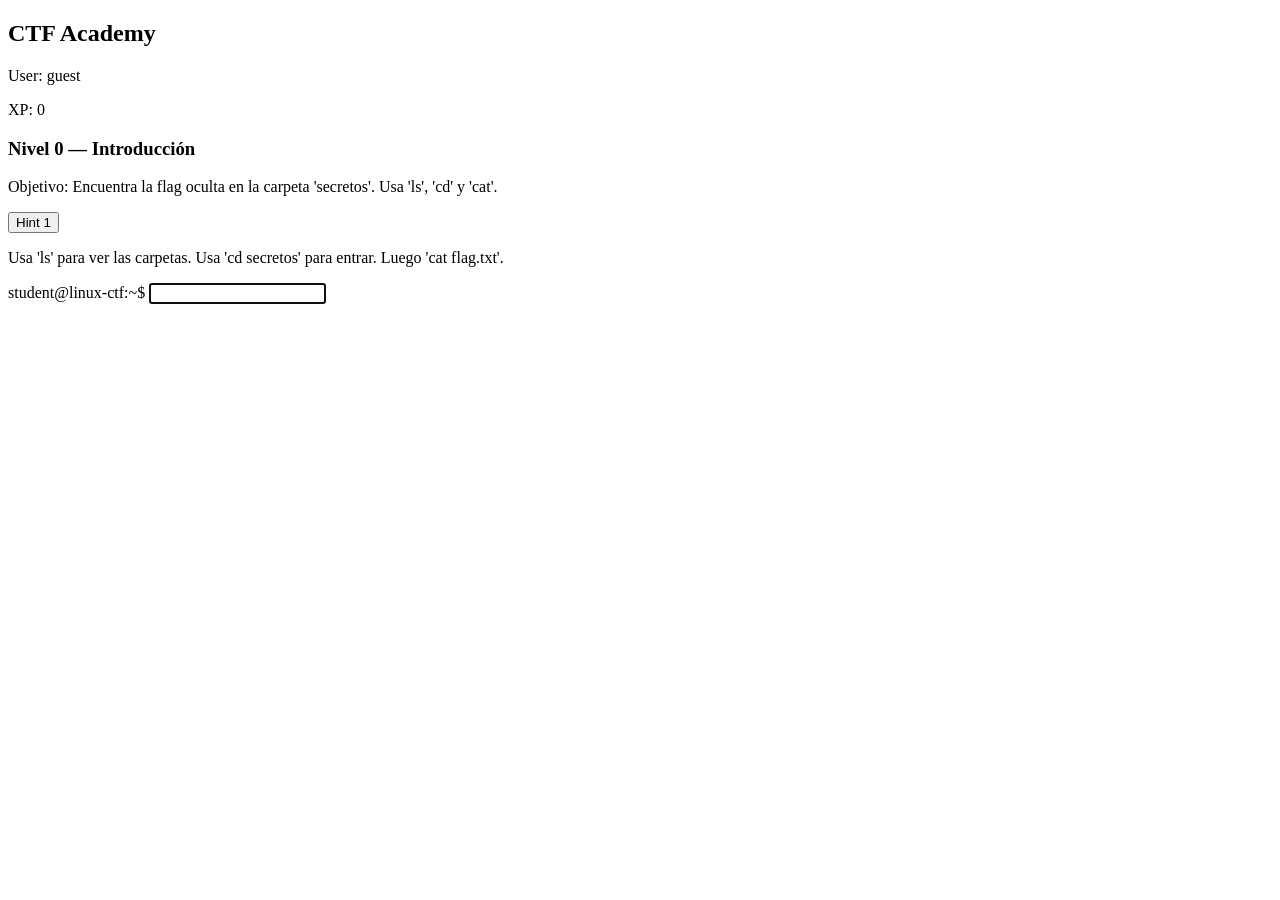
==== Docs/index.html @ 00125d58 "moved" ====
<!DOCTYPE html>
<html lang="es">
<head>
    <meta charset="UTF-8">
    <meta name="viewport" content="width=device-width, initial-scale=1.0">
    <title>Linux CTF Academy</title>
    <link rel="stylesheet" href="styles.css">
</head>
<body>
    <div class="container">
        <aside class="sidebar">
            <h2>CTF Academy</h2>
            <div id="user-info">
                <p>User: <span id="username-display">guest</span></p>
                <p>XP: <span id="xp-display">0</span></p>
            </div>
            <div id="level-info">
                <h3 id="level-title">Nivel 0</h3>
                <p id="level-objective">Objetivo: Aprender comandos básicos (help, ls, pwd)</p>
                <div class="hints">
                    <button onclick="showHint(1)">Hint 1</button>
                    <p id="hint-1-text" class="hidden"></p>
                </div>
            </div>
        </aside>
        
        <main class="terminal-container">
            <div id="terminal-output"></div>
            <div class="input-line">
                <span class="prompt">student@linux-ctf:~$</span>
                <input type="text" id="terminal-input" autocomplete="off" autofocus>
            </div>
        </main>
    </div>

    <script src="filesystem.js"></script>
    <script src="commands.js"></script>
    <script src="terminal.js"></script>
    <script src="app.js"></script>
</body>
</html>
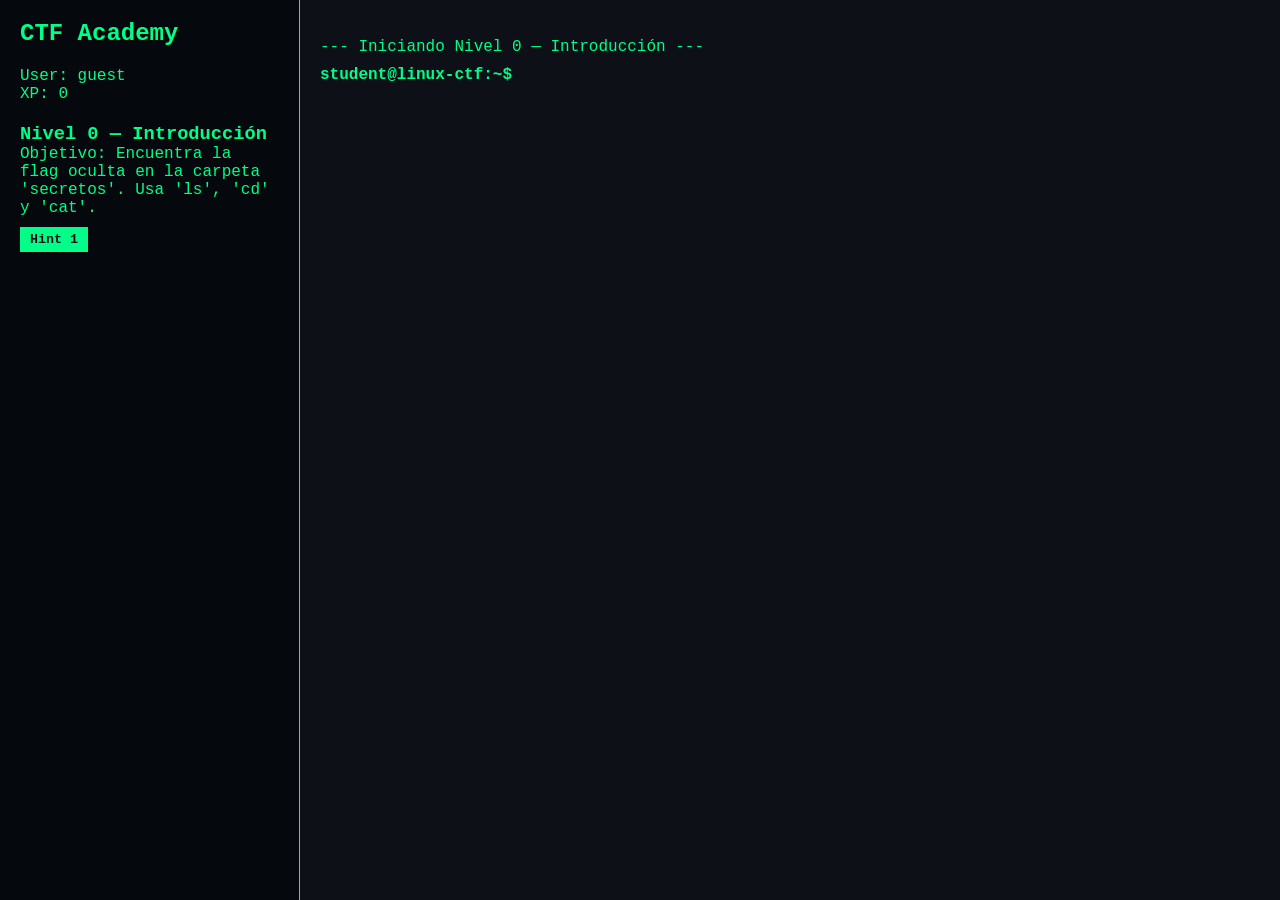
==== commit 15b16792: "Fix script paths and add newlines in index.html Updated script paths to be relative and added newlin" ====
--- a/Docs/index.html
+++ b/Docs/index.html
@@ -4,7 +4,7 @@
     <meta charset="UTF-8">
     <meta name="viewport" content="width=device-width, initial-scale=1.0">
     <title>Linux CTF Academy</title>
-    <link rel="stylesheet" href="styles.css">
+    <link rel="stylesheet" href="./styles.css">
 </head>
 <body>
     <div class="container">
@@ -33,9 +33,9 @@
         </main>
     </div>
 
-    <script src="filesystem.js"></script>
-    <script src="commands.js"></script>
-    <script src="terminal.js"></script>
-    <script src="app.js"></script>
+    <script src="./filesystem.js"></script>
+    <script src="./commands.js"></script>
+    <script src="./terminal.js"></script>
+    <script src="./app.js"></script>
 </body>
 </html>
--- a/Docs/styles.css
+++ b/Docs/styles.css
@@ -0,0 +1,81 @@
+* {
+    box-sizing: border-box;
+    margin: 0;
+    padding: 0;
+}
+
+body {
+    background-color: #0d1117;
+    color: #00ff88;
+    font-family: 'Courier New', Courier, monospace;
+    height: 100vh;
+    display: flex;
+}
+
+.container {
+    display: flex;
+    width: 100%;
+    height: 100%;
+}
+
+.sidebar {
+    width: 300px;
+    border-right: 1px solid #00ff88;
+    padding: 20px;
+    display: flex;
+    flex-direction: column;
+    gap: 20px;
+    background-color: #05080c;
+}
+
+.terminal-container {
+    flex-grow: 1;
+    padding: 20px;
+    display: flex;
+    flex-direction: column;
+    overflow-y: auto;
+}
+
+#terminal-output {
+    white-space: pre-wrap;
+    margin-bottom: 10px;
+}
+
+.input-line {
+    display: flex;
+    align-items: center;
+}
+
+.prompt {
+    margin-right: 10px;
+    font-weight: bold;
+}
+
+#terminal-input {
+    background: transparent;
+    border: none;
+    color: #00ff88;
+    font-family: 'Courier New', Courier, monospace;
+    font-size: 16px;
+    flex-grow: 1;
+    outline: none;
+}
+
+button {
+    background: #00ff88;
+    color: #0d1117;
+    border: none;
+    padding: 5px 10px;
+    cursor: pointer;
+    font-family: inherit;
+    font-weight: bold;
+    margin-top: 10px;
+}
+
+button:hover {
+    background: #00cc6a;
+}
+
+.hidden {
+    display: none;
+}
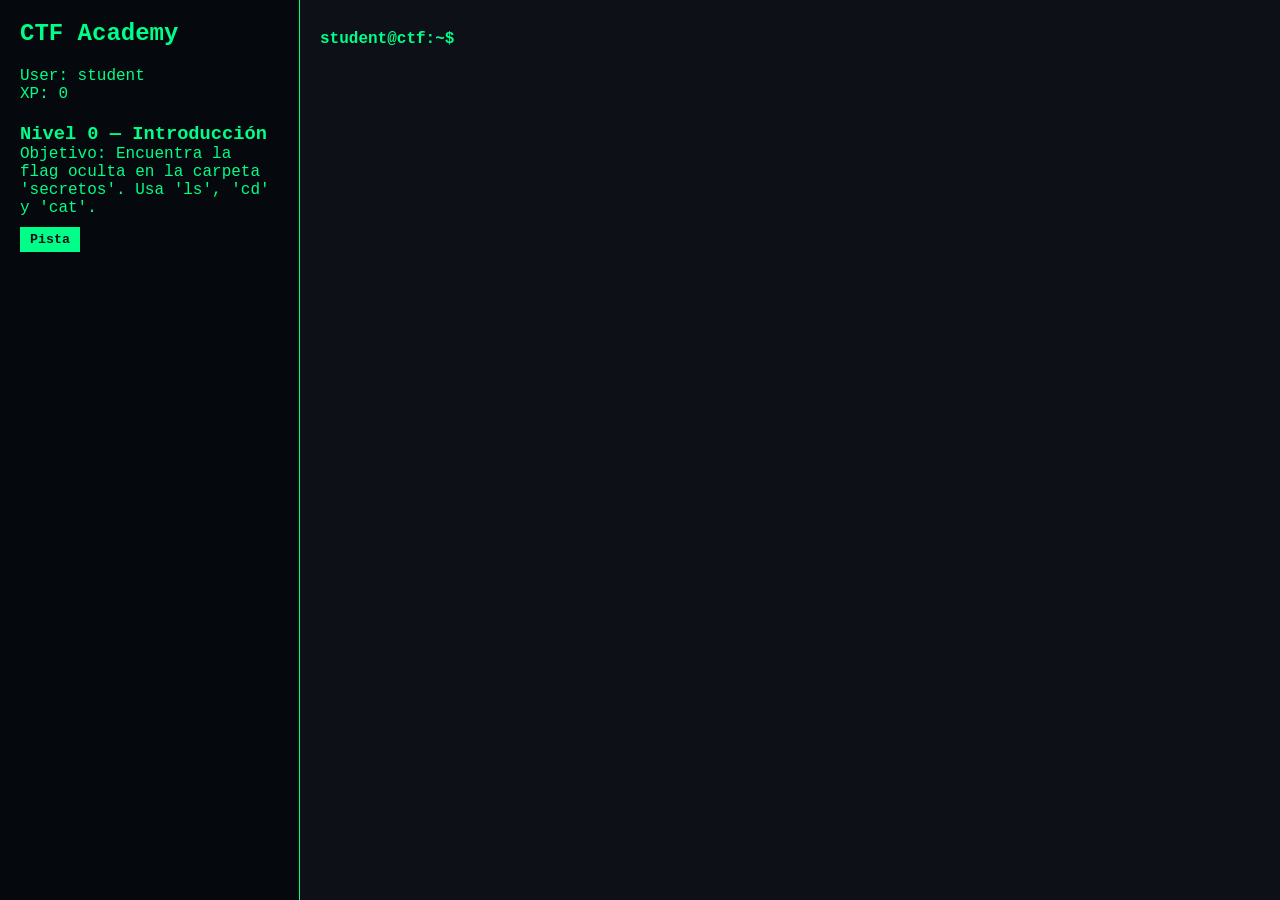
==== commit f836d5d5: "Change user from 'guest' to 'student' Updated user display and loading message in HTML." ====
--- a/Docs/index.html
+++ b/Docs/index.html
@@ -11,15 +11,15 @@
         <aside class="sidebar">
             <h2>CTF Academy</h2>
             <div id="user-info">
-                <p>User: <span id="username-display">guest</span></p>
+                <p>User: <span id="username-display">student</span></p>
                 <p>XP: <span id="xp-display">0</span></p>
             </div>
             <div id="level-info">
                 <h3 id="level-title">Nivel 0</h3>
-                <p id="level-objective">Objetivo: Aprender comandos básicos (help, ls, pwd)</p>
+                <p id="level-objective">Cargando...</p>
                 <div class="hints">
-                    <button onclick="showHint(1)">Hint 1</button>
-                    <p id="hint-1-text" class="hidden"></p>
+                    <button onclick="showHint()">Pista</button>
+                    <p id="hint-text" class="hidden"></p>
                 </div>
             </div>
         </aside>
@@ -27,7 +27,7 @@
         <main class="terminal-container">
             <div id="terminal-output"></div>
             <div class="input-line">
-                <span class="prompt">student@linux-ctf:~$</span>
+                <span class="prompt" id="prompt-text">student@ctf:~$</span>
                 <input type="text" id="terminal-input" autocomplete="off" autofocus>
             </div>
         </main>
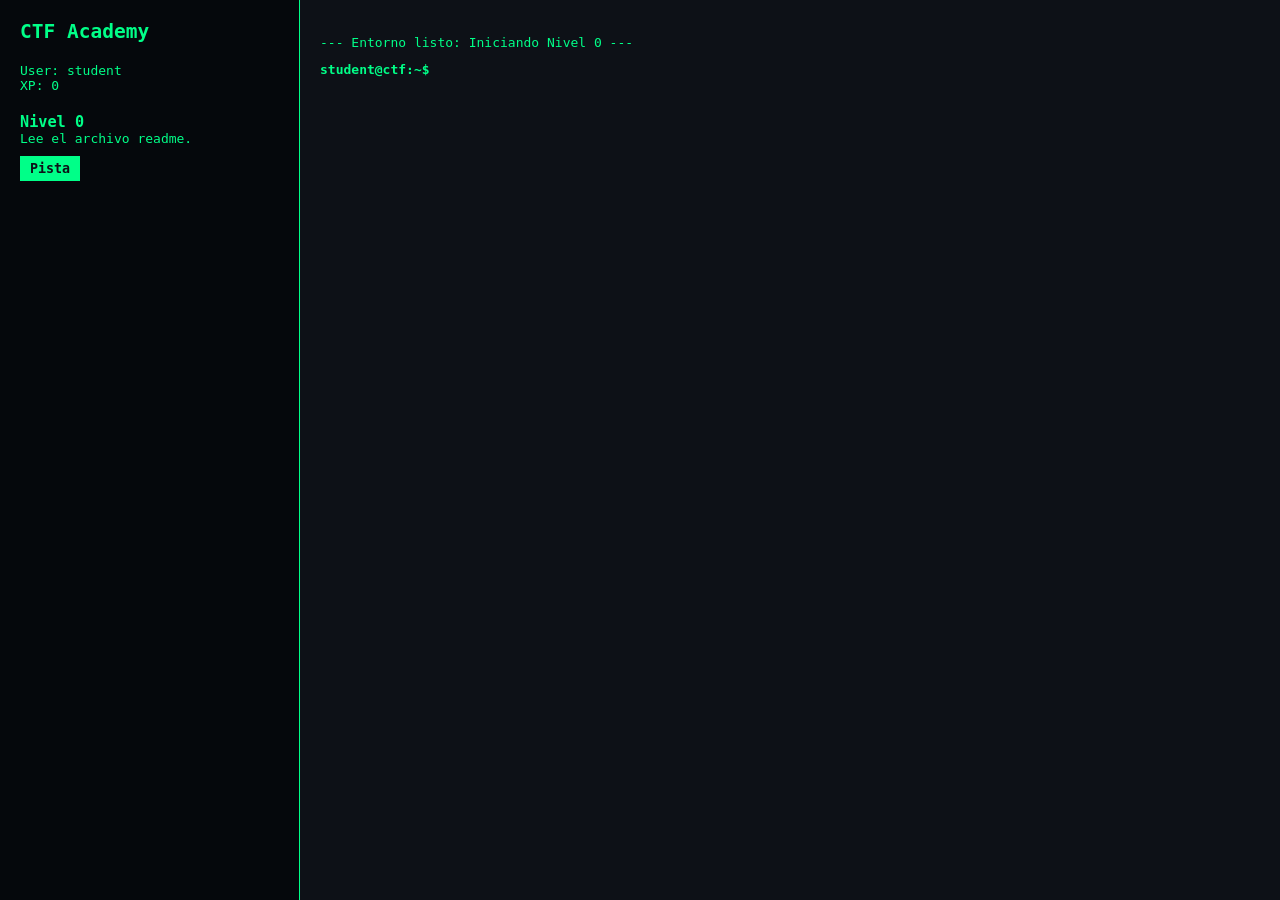
==== commit 3ef74a5d: "Fix HTML formatting and add missing content" ====
--- a/Docs/index.html
+++ b/Docs/index.html
@@ -15,8 +15,8 @@
                 <p>XP: <span id="xp-display">0</span></p>
             </div>
             <div id="level-info">
-                <h3 id="level-title">Nivel 0</h3>
-                <p id="level-objective">Cargando...</p>
+                <h3 id="level-title">Cargando...</h3>
+                <p id="level-objective"></p>
                 <div class="hints">
                     <button onclick="showHint()">Pista</button>
                     <p id="hint-text" class="hidden"></p>
--- a/Docs/styles.css
+++ b/Docs/styles.css
@@ -1,81 +1,12 @@
-* {
-    box-sizing: border-box;
-    margin: 0;
-    padding: 0;
-}
-
-body {
-    background-color: #0d1117;
-    color: #00ff88;
-    font-family: 'Courier New', Courier, monospace;
-    height: 100vh;
-    display: flex;
-}
-
-.container {
-    display: flex;
-    width: 100%;
-    height: 100%;
-}
-
-.sidebar {
-    width: 300px;
-    border-right: 1px solid #00ff88;
-    padding: 20px;
-    display: flex;
-    flex-direction: column;
-    gap: 20px;
-    background-color: #05080c;
-}
-
-.terminal-container {
-    flex-grow: 1;
-    padding: 20px;
-    display: flex;
-    flex-direction: column;
-    overflow-y: auto;
-}
-
-#terminal-output {
-    white-space: pre-wrap;
-    margin-bottom: 10px;
-}
-
-.input-line {
-    display: flex;
-    align-items: center;
-}
-
-.prompt {
-    margin-right: 10px;
-    font-weight: bold;
-}
-
-#terminal-input {
-    background: transparent;
-    border: none;
-    color: #00ff88;
-    font-family: 'Courier New', Courier, monospace;
-    font-size: 16px;
-    flex-grow: 1;
-    outline: none;
-}
-
-button {
-    background: #00ff88;
-    color: #0d1117;
-    border: none;
-    padding: 5px 10px;
-    cursor: pointer;
-    font-family: inherit;
-    font-weight: bold;
-    margin-top: 10px;
-}
-
-button:hover {
-    background: #00cc6a;
-}
-
-.hidden {
-    display: none;
-}
+* { box-sizing: border-box; margin: 0; padding: 0; }
+body { background: #0d1117; color: #00ff88; font-family: monospace; height: 100vh; display: flex; }
+.container { display: flex; width: 100%; height: 100%; }
+.sidebar { width: 300px; border-right: 1px solid #00ff88; padding: 20px; background: #05080c; display: flex; flex-direction: column; gap: 20px; }
+.terminal-container { flex-grow: 1; padding: 20px; display: flex; flex-direction: column; overflow-y: auto; }
+#terminal-output { white-space: pre-wrap; margin-bottom: 10px; word-break: break-all; }
+.input-line { display: flex; align-items: center; }
+.prompt { margin-right: 10px; font-weight: bold; }
+#terminal-input { background: transparent; border: none; color: #00ff88; font-family: monospace; font-size: 16px; flex-grow: 1; outline: none; }
+button { background: #00ff88; color: #0d1117; border: none; padding: 5px 10px; cursor: pointer; font-family: inherit; font-weight: bold; margin-top: 10px; }
+button:hover { background: #00cc6a; }
+.hidden { display: none; }
